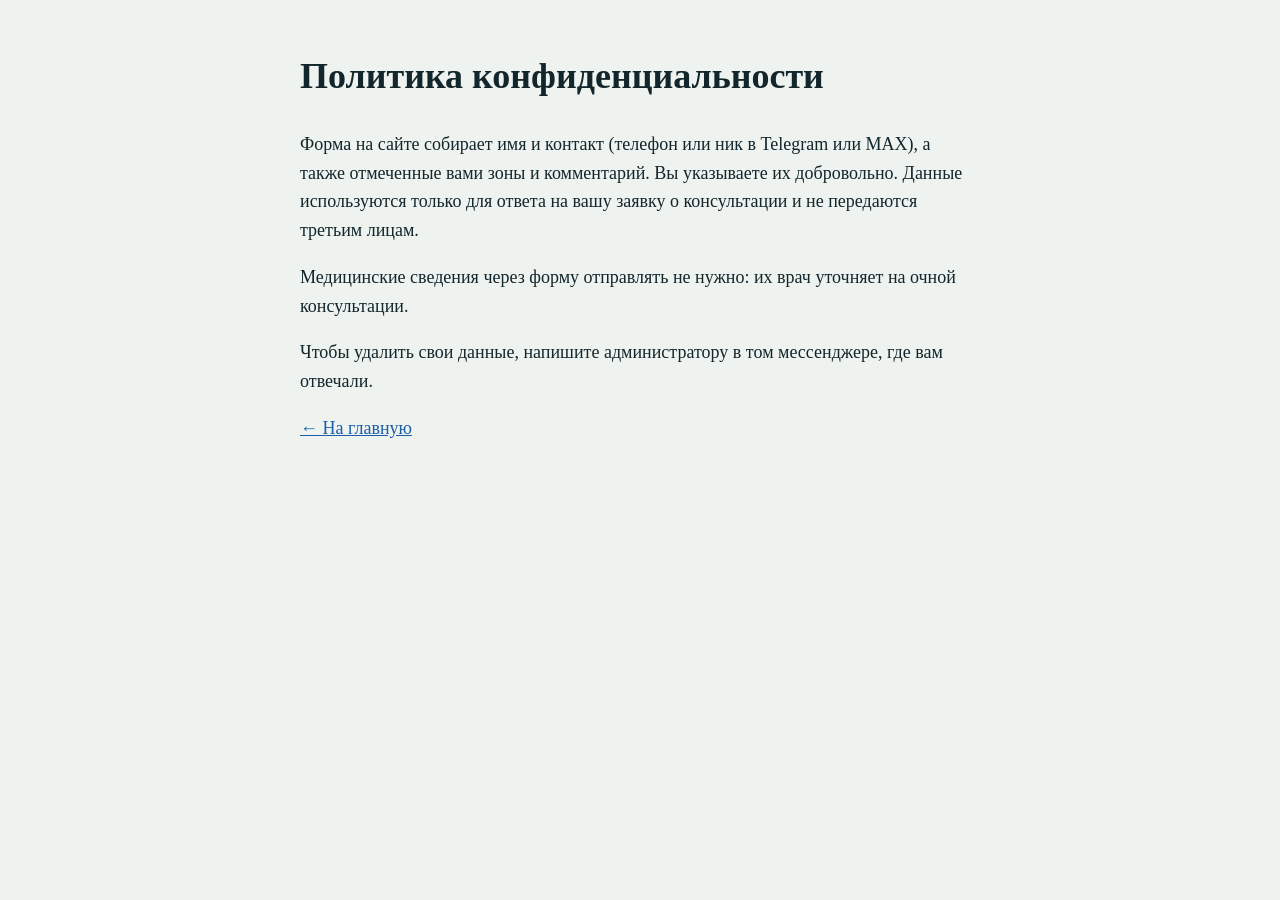
==== privacy.html @ 81508e89 "init: landing for plastic surgery and cosmetology, Moscow" ====
<!doctype html>
<html lang="ru"><head><meta charset="utf-8"><meta name="viewport" content="width=device-width, initial-scale=1"><title>Политика конфиденциальности</title>
<style>body{font:18px/1.6 Georgia,serif;max-width:680px;margin:48px auto;padding:0 20px;color:#13262b;background:#eef3f0}a{color:#1b5da8}</style></head>
<body><h1>Политика конфиденциальности</h1>
<p>Форма на сайте собирает имя и контакт (телефон или ник в Telegram или MAX), а также отмеченные вами зоны и комментарий. Вы указываете их добровольно. Данные используются только для ответа на вашу заявку о консультации и не передаются третьим лицам.</p>
<p>Медицинские сведения через форму отправлять не нужно: их врач уточняет на очной консультации.</p>
<p>Чтобы удалить свои данные, напишите администратору в том мессенджере, где вам отвечали.</p>
<p><a href="index.html">← На главную</a></p></body></html>
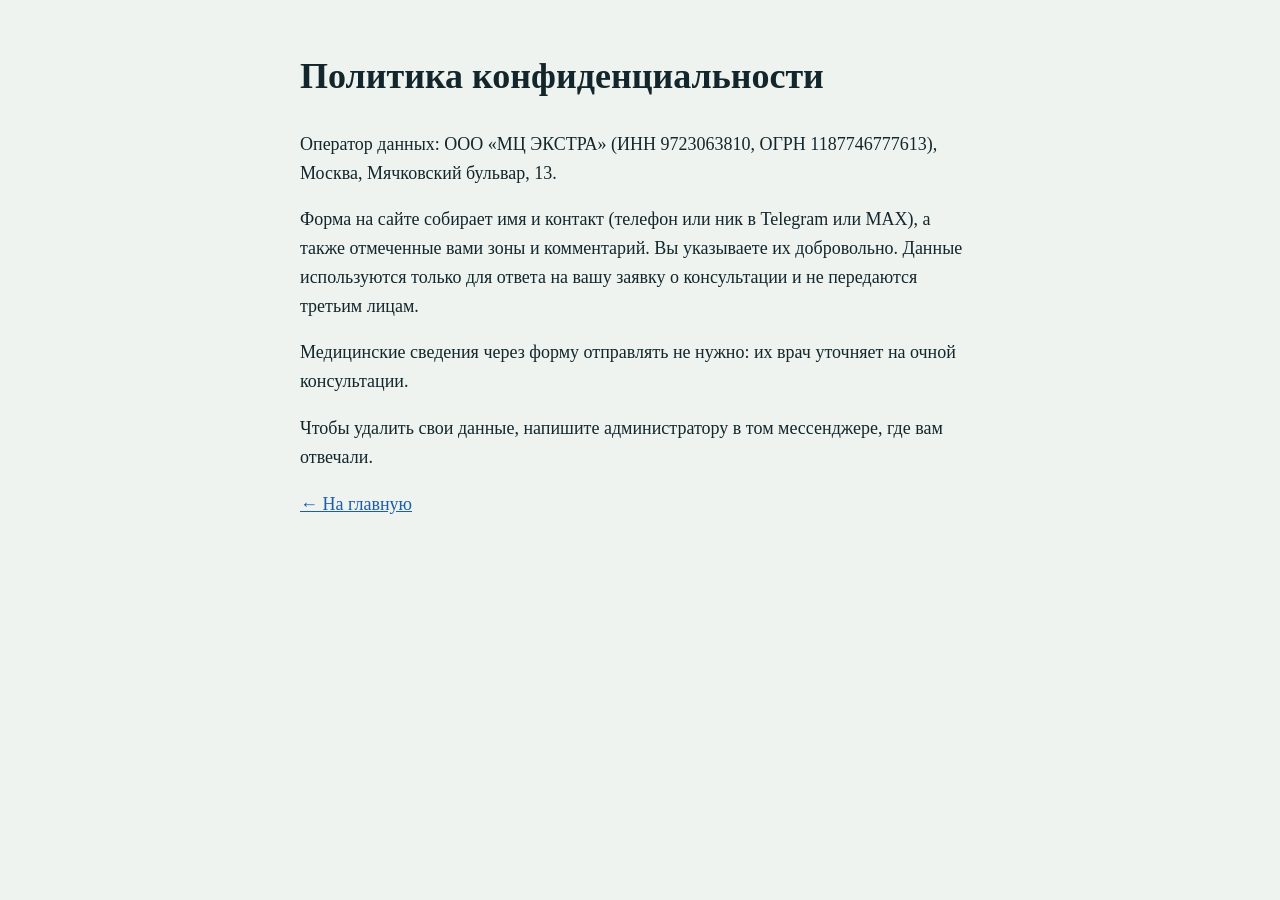
==== commit eb98f617: "Add clinic details: name, license, contacts, doctor" ====
--- a/privacy.html
+++ b/privacy.html
@@ -2,6 +2,7 @@
 <html lang="ru"><head><meta charset="utf-8"><meta name="viewport" content="width=device-width, initial-scale=1"><title>Политика конфиденциальности</title>
 <style>body{font:18px/1.6 Georgia,serif;max-width:680px;margin:48px auto;padding:0 20px;color:#13262b;background:#eef3f0}a{color:#1b5da8}</style></head>
 <body><h1>Политика конфиденциальности</h1>
+<p>Оператор данных: ООО «МЦ ЭКСТРА» (ИНН 9723063810, ОГРН 1187746777613), Москва, Мячковский бульвар, 13.</p>
 <p>Форма на сайте собирает имя и контакт (телефон или ник в Telegram или MAX), а также отмеченные вами зоны и комментарий. Вы указываете их добровольно. Данные используются только для ответа на вашу заявку о консультации и не передаются третьим лицам.</p>
 <p>Медицинские сведения через форму отправлять не нужно: их врач уточняет на очной консультации.</p>
 <p>Чтобы удалить свои данные, напишите администратору в том мессенджере, где вам отвечали.</p>
